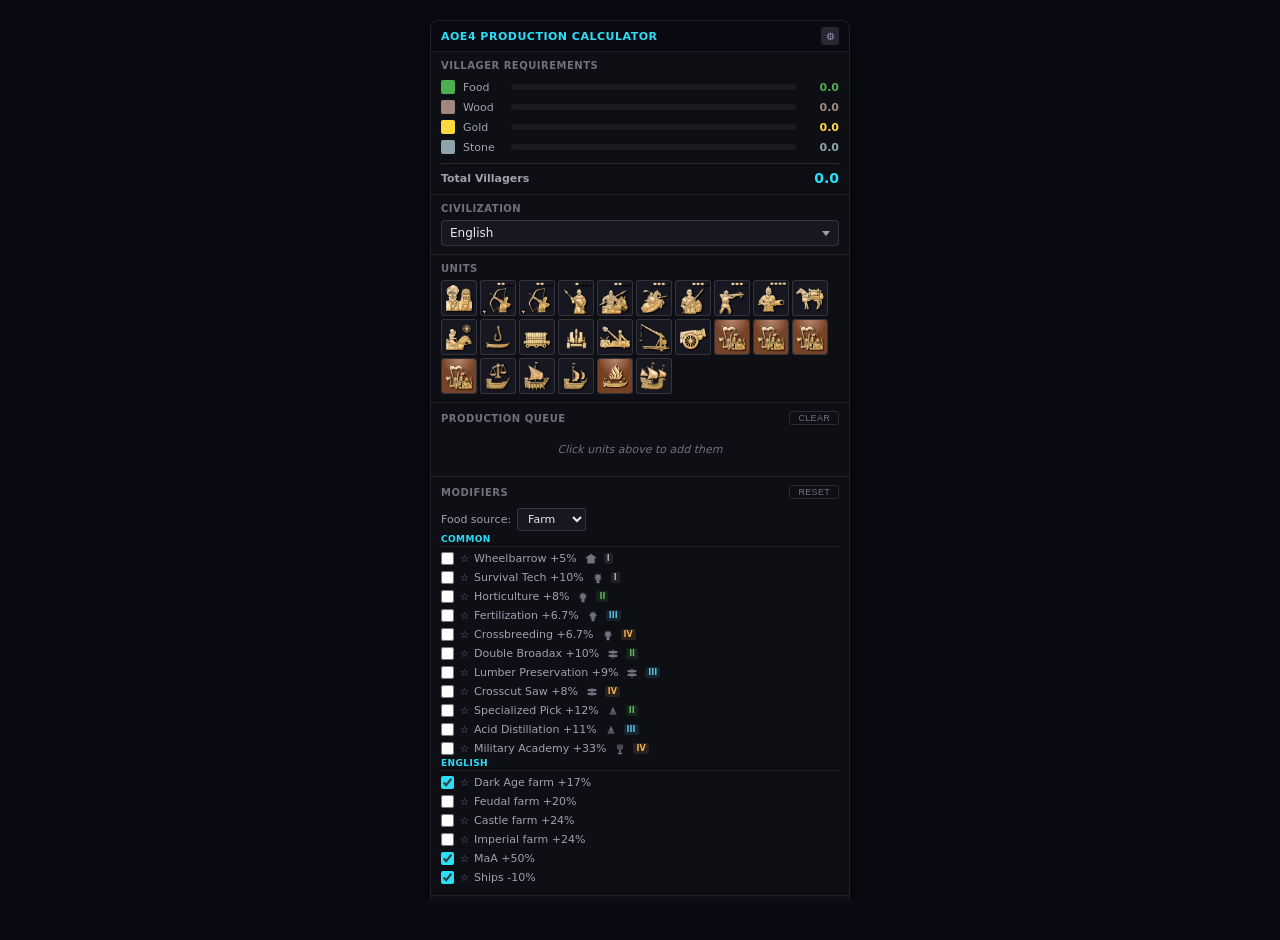
==== docs/index.html @ 6cc6f4b2 "Add web version for GitHub Pages" ====
<!DOCTYPE html>
<html lang="en">
<head>
    <meta charset="UTF-8">
    <meta name="viewport" content="width=device-width, initial-scale=1.0">
    <title>AoE4 Production Calculator</title>
    <link rel="stylesheet" href="style.css">
    <link rel="stylesheet" href="web.css">
</head>
<body class="web-mode">
    <div id="overlay-panel">
        <!-- Title Bar -->
        <div id="title-bar">
            <span class="title">AoE4 Production Calculator</span>
            <div class="controls">
                <button class="settings-btn" onclick="toggleSettingsDropdown()" title="Settings">&#9881;</button>
            </div>
        </div>

        <!-- Settings Dropdown -->
        <div id="settings-dropdown">
            <div class="settings-dropdown-content">
                <div class="subsection-label">Layout</div>
                <div class="setting-row">
                    <label>
                        <input type="checkbox" id="toggle-opponent-panel" onchange="toggleOpponentPanel()">
                        Show player lookup panel
                    </label>
                </div>

                <div class="subsection-label">Data</div>
                <div class="setting-row">
                    <button class="reset-btn" onclick="resetAllSettings()">Reset All Settings</button>
                </div>
            </div>
        </div>

        <!-- Content -->
        <div id="content">
            <!-- Villager Requirements -->
            <div class="section">
                <div class="section-label">Villager Requirements</div>
                <div id="villager-output">
                    <div class="resource-row">
                        <div class="resource-icon food"></div>
                        <span class="resource-label">Food</span>
                        <div class="resource-bar-track"><div class="resource-bar food" id="bar-food" style="width:0%"></div></div>
                        <span class="resource-value food" id="val-food">0.0</span>
                    </div>
                    <div class="resource-row">
                        <div class="resource-icon wood"></div>
                        <span class="resource-label">Wood</span>
                        <div class="resource-bar-track"><div class="resource-bar wood" id="bar-wood" style="width:0%"></div></div>
                        <span class="resource-value wood" id="val-wood">0.0</span>
                    </div>
                    <div class="resource-row">
                        <div class="resource-icon gold"></div>
                        <span class="resource-label">Gold</span>
                        <div class="resource-bar-track"><div class="resource-bar gold" id="bar-gold" style="width:0%"></div></div>
                        <span class="resource-value gold" id="val-gold">0.0</span>
                    </div>
                    <div class="resource-row">
                        <div class="resource-icon stone"></div>
                        <span class="resource-label">Stone</span>
                        <div class="resource-bar-track"><div class="resource-bar stone" id="bar-stone" style="width:0%"></div></div>
                        <span class="resource-value stone" id="val-stone">0.0</span>
                    </div>
                    <div class="total-row">
                        <span class="total-label">Total Villagers</span>
                        <span class="total-value" id="val-total">0.0</span>
                    </div>
                </div>
            </div>

            <!-- Civilization Selector -->
            <div class="section" id="section-civ">
                <div class="section-label">Civilization</div>
                <select id="civ-selector" onchange="onCivChange(this.value)"></select>
            </div>

            <!-- Unit Grid -->
            <div class="section" id="section-units">
                <div class="section-label">Units</div>
                <div id="unit-grid"></div>
            </div>

            <!-- Selected Units -->
            <div class="section" id="section-queue">
                <div class="section-label" style="display:flex;justify-content:space-between;align-items:center">
                    Production Queue
                    <button class="clear-btn" onclick="clearQueue()" title="Clear all">Clear</button>
                </div>
                <div id="selected-units">
                    <div class="empty-state">Click units above to add them</div>
                </div>
            </div>

            <!-- Modifiers -->
            <div class="section" id="section-modifiers">
                <div class="section-label" style="display:flex;justify-content:space-between;align-items:center">
                    Modifiers
                    <button class="clear-btn" onclick="resetModifiers()">Reset</button>
                </div>
                <div class="setting-row">
                    <label>Food source:</label>
                    <select id="food-source" onchange="onFoodSourceChange(this.value)">
                        <option value="FARM">Farm</option>
                        <option value="SHEEP">Sheep</option>
                        <option value="BERRY">Berry</option>
                        <option value="DEER">Deer</option>
                        <option value="CATTLE">Cattle</option>
                    </select>
                </div>
                <div id="common-modifiers-group"></div>
                <div id="civ-modifiers-group"></div>
            </div>

            <!-- Passive Income Sources (civ-specific) -->
            <div class="section" id="passive-income-section" style="display:none">
                <div class="section-label">Passive Income Sources</div>
                <div id="passive-income-sources"></div>
            </div>

            <!-- Player Lookup (aoe4world.com API) -->
            <div class="section" id="opponent-section" style="display:none">
                <div class="section-label" style="display:flex;justify-content:space-between;align-items:center">
                    Player Lookup
                    <button class="clear-btn" onclick="clearOpponentData()">Clear</button>
                </div>
                <div class="player-search-row">
                    <input type="text" id="player-name-input" placeholder="Enter player name..."
                           onkeydown="if(event.key==='Enter')onPlayerNameSubmit()">
                    <button class="search-btn" onclick="onPlayerNameSubmit()">&#8594;</button>
                </div>
                <div id="opponent-players"></div>
            </div>

            <!-- Footer -->
            <div class="section" style="text-align:center;padding:12px 10px">
                <span style="font-size:10px;color:var(--text-muted)">
                    Data from <a href="https://aoe4world.com" target="_blank" style="color:var(--accent);text-decoration:none">aoe4world.com</a>
                    &middot; <a href="https://github.com/BDeMo/aoe4-prod-overlay" target="_blank" style="color:var(--accent);text-decoration:none">GitHub</a>
                </span>
            </div>
        </div>
    </div>

    <script src="data.js"></script>
    <script src="calculator.js"></script>
    <script src="app.js"></script>
</body>
</html>
---- docs/style.css ----
/* AoE4 Production Overlay - Dark Semi-Transparent Theme */

:root {
    --bg-primary: rgba(15, 15, 22, 0.88);
    --bg-secondary: rgba(25, 25, 35, 0.9);
    --bg-hover: rgba(45, 45, 60, 0.8);
    --bg-active: rgba(60, 60, 80, 0.8);
    --border-color: rgba(255, 255, 255, 0.08);
    --border-light: rgba(255, 255, 255, 0.12);
    --text-primary: #e8e8ec;
    --text-secondary: #a0a0b0;
    --text-muted: #707080;

    --food-color: #4caf50;
    --wood-color: #a1887f;
    --gold-color: #ffd740;
    --stone-color: #90a4ae;

    --accent: #29e0f8;
    --accent-dim: rgba(41, 224, 248, 0.15);
    --danger: #ef5350;
    --radius: 6px;
    --font: "Segoe UI", system-ui, -apple-system, sans-serif;
}

* {
    margin: 0;
    padding: 0;
    box-sizing: border-box;
}

html, body {
    background: transparent;
    font-family: var(--font);
    font-size: 12px;
    color: var(--text-primary);
    overflow: hidden;
    user-select: none;
    width: 100%;
    height: 100%;
}

/* ---- Title Bar ---- */
#title-bar {
    display: flex;
    align-items: center;
    justify-content: space-between;
    padding: 6px 10px;
    background: rgba(10, 10, 18, 0.95);
    border-bottom: 1px solid var(--border-color);
    border-radius: var(--radius) var(--radius) 0 0;
    cursor: grab;
}

#title-bar:active { cursor: grabbing; }

#title-bar .title {
    font-size: 11px;
    font-weight: 600;
    letter-spacing: 0.5px;
    color: var(--accent);
    text-transform: uppercase;
}

#title-bar .controls {
    display: flex;
    gap: 6px;
}

#title-bar .controls button {
    width: 18px;
    height: 18px;
    border: none;
    border-radius: 3px;
    background: var(--bg-hover);
    color: var(--text-secondary);
    font-size: 10px;
    cursor: pointer;
    display: flex;
    align-items: center;
    justify-content: center;
    transition: background 0.15s;
}

#title-bar .controls button:hover {
    background: var(--bg-active);
    color: var(--text-primary);
}

#title-bar .controls .settings-btn:hover {
    background: var(--accent-dim);
    color: var(--accent);
}

#title-bar .controls .compact-btn:hover {
    background: var(--accent-dim);
    color: var(--accent);
}

#title-bar .controls .close-btn:hover {
    background: var(--danger);
    color: #fff;
}

/* ---- Main Panel ---- */
#overlay-panel {
    display: flex;
    flex-direction: column;
    height: 100vh;
    background: var(--bg-primary);
    border-radius: var(--radius);
    border: 1px solid var(--border-color);
    overflow: hidden;
}

#content {
    flex: 1;
    overflow-y: auto;
    overflow-x: hidden;
    padding: 0;
}

/* Scrollbar */
#content::-webkit-scrollbar { width: 4px; }
#content::-webkit-scrollbar-track { background: transparent; }
#content::-webkit-scrollbar-thumb {
    background: rgba(255, 255, 255, 0.15);
    border-radius: 2px;
}

/* ---- Sections ---- */
.section {
    padding: 8px 10px;
    border-bottom: 1px solid var(--border-color);
}

.section-label {
    font-size: 10px;
    font-weight: 600;
    color: var(--text-muted);
    text-transform: uppercase;
    letter-spacing: 0.5px;
    margin-bottom: 6px;
}

/* ---- Civ Selector ---- */
#civ-selector {
    width: 100%;
    padding: 5px 8px;
    background: var(--bg-secondary);
    border: 1px solid var(--border-light);
    border-radius: 4px;
    color: var(--text-primary);
    font-size: 12px;
    font-family: var(--font);
    cursor: pointer;
    outline: none;
    appearance: none;
    -webkit-appearance: none;
    background-image: url("data:image/svg+xml,%3Csvg xmlns='http://www.w3.org/2000/svg' width='8' height='5'%3E%3Cpath d='M0 0l4 5 4-5z' fill='%23a0a0b0'/%3E%3C/svg%3E");
    background-repeat: no-repeat;
    background-position: right 8px center;
}

#civ-selector option {
    background: #1a1a2a;
    color: var(--text-primary);
}

/* ---- Unit Grid ---- */
#unit-grid {
    display: flex;
    flex-wrap: wrap;
    gap: 3px;
}

.unit-icon {
    width: 32px;
    height: 32px;
    border-radius: 3px;
    border: 1px solid var(--border-light);
    background: var(--bg-secondary);
    cursor: pointer;
    display: flex;
    align-items: center;
    justify-content: center;
    font-size: 10px;
    font-weight: 700;
    color: var(--text-secondary);
    transition: all 0.12s;
    position: relative;
    overflow: hidden;
}

.unit-icon:hover {
    border-color: var(--accent);
    background: var(--accent-dim);
}

.unit-icon.selected {
    border-color: var(--accent);
    box-shadow: 0 0 4px rgba(41, 224, 248, 0.3);
}

.unit-icon .abbrev {
    font-size: 9px;
    line-height: 1;
    text-align: center;
}

.unit-icon .unit-img {
    width: 100%;
    height: 100%;
    object-fit: cover;
    border-radius: 2px;
}

.selected-unit .unit-list-img {
    width: 24px;
    height: 24px;
    border-radius: 3px;
    object-fit: cover;
    flex-shrink: 0;
    border: 1px solid var(--border-light);
}

/* ---- Selected Units ---- */
.selected-unit {
    display: flex;
    align-items: center;
    gap: 6px;
    padding: 4px 0;
    border-bottom: 1px solid var(--border-color);
}

.selected-unit:last-child { border-bottom: none; }

.selected-unit .unit-name {
    flex: 1;
    font-size: 11px;
    color: var(--text-primary);
    white-space: nowrap;
    overflow: hidden;
    text-overflow: ellipsis;
}

.selected-unit .unit-abbrev {
    width: 24px;
    height: 24px;
    border-radius: 3px;
    background: var(--bg-secondary);
    border: 1px solid var(--border-light);
    display: flex;
    align-items: center;
    justify-content: center;
    font-size: 9px;
    font-weight: 700;
    color: var(--accent);
    flex-shrink: 0;
}

.counter-controls {
    display: flex;
    align-items: center;
    gap: 4px;
    flex-shrink: 0;
}

.counter-controls button {
    width: 20px;
    height: 20px;
    border: 1px solid var(--border-light);
    border-radius: 3px;
    background: var(--bg-secondary);
    color: var(--text-primary);
    font-size: 12px;
    font-weight: 700;
    cursor: pointer;
    display: flex;
    align-items: center;
    justify-content: center;
    transition: background 0.12s;
}

.counter-controls button:hover {
    background: var(--bg-hover);
    border-color: var(--accent);
}

.counter-controls .count {
    width: 22px;
    text-align: center;
    font-size: 12px;
    font-weight: 600;
    color: var(--text-primary);
}

.remove-btn {
    width: 16px;
    height: 16px;
    border: none;
    border-radius: 2px;
    background: transparent;
    color: var(--text-muted);
    font-size: 10px;
    cursor: pointer;
    display: flex;
    align-items: center;
    justify-content: center;
    flex-shrink: 0;
}

.remove-btn:hover {
    background: rgba(239, 83, 80, 0.2);
    color: var(--danger);
}

.clear-btn {
    padding: 1px 8px;
    background: transparent;
    border: 1px solid var(--border-light);
    border-radius: 3px;
    color: var(--text-muted);
    font-size: 9px;
    cursor: pointer;
    text-transform: uppercase;
    letter-spacing: 0.3px;
}

.clear-btn:hover {
    border-color: var(--danger);
    color: var(--danger);
    background: rgba(239, 83, 80, 0.1);
}

.reset-btn {
    padding: 4px 12px;
    background: transparent;
    border: 1px solid var(--danger);
    border-radius: 3px;
    color: var(--danger);
    font-size: 10px;
    cursor: pointer;
    text-transform: uppercase;
    letter-spacing: 0.3px;
    font-family: var(--font);
    transition: all 0.15s;
}

.reset-btn:hover {
    background: rgba(239, 83, 80, 0.15);
}

/* ---- Villager Output ---- */
.resource-row {
    display: flex;
    align-items: center;
    padding: 3px 0;
    gap: 8px;
}

.resource-icon {
    width: 14px;
    height: 14px;
    border-radius: 2px;
    flex-shrink: 0;
}

.resource-icon.food { background: var(--food-color); }
.resource-icon.wood { background: var(--wood-color); }
.resource-icon.gold { background: var(--gold-color); }
.resource-icon.stone { background: var(--stone-color); }

.resource-label {
    font-size: 11px;
    color: var(--text-secondary);
    width: 40px;
}

.resource-bar-track {
    flex: 1;
    height: 6px;
    background: rgba(255, 255, 255, 0.05);
    border-radius: 3px;
    overflow: hidden;
}

.resource-bar {
    height: 100%;
    border-radius: 3px;
    transition: width 0.3s ease;
}

.resource-bar.food { background: var(--food-color); }
.resource-bar.wood { background: var(--wood-color); }
.resource-bar.gold { background: var(--gold-color); }
.resource-bar.stone { background: var(--stone-color); }

.resource-value {
    font-size: 11px;
    font-weight: 600;
    width: 35px;
    text-align: right;
}

.resource-value.food { color: var(--food-color); }
.resource-value.wood { color: var(--wood-color); }
.resource-value.gold { color: var(--gold-color); }
.resource-value.stone { color: var(--stone-color); }

.total-row {
    display: flex;
    align-items: center;
    justify-content: space-between;
    margin-top: 6px;
    padding-top: 6px;
    border-top: 1px solid var(--border-light);
}

.total-label {
    font-size: 11px;
    font-weight: 600;
    color: var(--text-secondary);
}

.total-value {
    font-size: 14px;
    font-weight: 700;
    color: var(--accent);
}

/* ---- Settings Dropdown ---- */
#settings-dropdown {
    display: none;
    max-height: 60vh;
    overflow-y: auto;
    background: rgba(10, 10, 18, 0.98);
    border-bottom: 1px solid var(--accent);
    padding: 0;
}

#settings-dropdown.open {
    display: block;
}

#settings-dropdown::-webkit-scrollbar { width: 4px; }
#settings-dropdown::-webkit-scrollbar-track { background: transparent; }
#settings-dropdown::-webkit-scrollbar-thumb {
    background: rgba(255, 255, 255, 0.15);
    border-radius: 2px;
}

.settings-dropdown-content {
    padding: 8px 10px;
}

.setting-row {
    display: flex;
    align-items: center;
    gap: 6px;
    padding: 3px 0;
}

.setting-row label {
    font-size: 11px;
    color: var(--text-secondary);
    cursor: pointer;
    display: flex;
    align-items: center;
    gap: 4px;
}

.setting-row input[type="checkbox"] {
    accent-color: var(--accent);
    cursor: pointer;
}

.setting-row select {
    padding: 3px 6px;
    background: var(--bg-secondary);
    border: 1px solid var(--border-light);
    border-radius: 3px;
    color: var(--text-primary);
    font-size: 11px;
    font-family: var(--font);
    outline: none;
    cursor: pointer;
}

.setting-row select option {
    background: #1a1a2a;
}

.modifier-group-label {
    font-size: 9px;
    font-weight: 600;
    color: var(--accent);
    text-transform: uppercase;
    letter-spacing: 0.4px;
    margin-top: 6px;
    margin-bottom: 2px;
    padding-bottom: 2px;
    border-bottom: 1px solid var(--border-color);
}

.modifier-group-label:first-child {
    margin-top: 0;
}

.modifier-source-tag {
    color: var(--text-muted);
    margin-left: 4px;
    vertical-align: middle;
    display: inline-flex;
    align-items: center;
}

.modifier-source-tag svg {
    vertical-align: middle;
}

.modifier-age-tag {
    font-size: 8px;
    font-weight: 700;
    padding: 1px 3px;
    border-radius: 2px;
    margin-left: 3px;
    vertical-align: middle;
}

.modifier-age-tag.age-I { color: #aaa; background: rgba(170,170,170,0.12); }
.modifier-age-tag.age-II { color: #5cb85c; background: rgba(92,184,92,0.12); }
.modifier-age-tag.age-III { color: #5bc0de; background: rgba(91,192,222,0.12); }
.modifier-age-tag.age-IV { color: #f0ad4e; background: rgba(240,173,78,0.12); }

.popular-star {
    color: var(--text-muted);
    font-size: 10px;
    margin-left: 2px;
    margin-right: 1px;
    cursor: pointer;
    transition: color 0.15s;
}

.popular-star:hover {
    color: var(--gold-color);
}

.popular-star.active {
    color: var(--gold-color);
}

/* ---- Subsection Labels ---- */
.subsection-label {
    font-size: 10px;
    font-weight: 600;
    color: var(--text-muted);
    text-transform: uppercase;
    letter-spacing: 0.4px;
    margin-top: 8px;
    margin-bottom: 4px;
    padding-top: 6px;
    border-top: 1px solid var(--border-color);
}

/* ---- Hotkey Settings ---- */
.hotkey-row {
    justify-content: space-between;
}

.hotkey-label {
    font-size: 11px;
    color: var(--text-secondary);
    flex: 1;
}

.hotkey-btn {
    padding: 2px 8px;
    background: var(--bg-secondary);
    border: 1px solid var(--border-light);
    border-radius: 3px;
    color: var(--accent);
    font-size: 11px;
    font-family: var(--font);
    cursor: pointer;
    min-width: 70px;
    text-align: center;
    transition: all 0.15s;
}

.hotkey-btn:hover {
    border-color: var(--accent);
    background: var(--accent-dim);
}

.hotkey-btn.capturing {
    border-color: var(--accent);
    background: var(--accent-dim);
    color: var(--text-primary);
    animation: pulse 0.8s infinite alternate;
}

@keyframes pulse {
    from { opacity: 0.6; }
    to { opacity: 1; }
}

/* ---- Opponent Info Panel ---- */
.opponent-team {
    margin-bottom: 4px;
    padding-bottom: 4px;
    border-bottom: 1px solid var(--border-color);
}

.opponent-team:last-child {
    border-bottom: none;
    margin-bottom: 0;
}

.opponent-player {
    display: flex;
    align-items: center;
    gap: 6px;
    padding: 3px 0;
}

.opponent-flag {
    width: 20px;
    height: 14px;
    object-fit: cover;
    border-radius: 2px;
    flex-shrink: 0;
}

.opponent-name {
    flex: 1;
    font-size: 11px;
    color: var(--text-primary);
    white-space: nowrap;
    overflow: hidden;
    text-overflow: ellipsis;
}

.opponent-rating {
    font-size: 10px;
    color: #7ab6ff;
    font-weight: 600;
}

.opponent-winrate {
    font-size: 10px;
    color: #fffb78;
}

.opponent-record {
    font-size: 10px;
}

.opponent-record .wins { color: #48bd21; }
.opponent-record .losses { color: var(--danger); }

.opponent-rank {
    font-size: 10px;
    color: var(--text-muted);
}

.opponent-score {
    font-size: 10px;
    color: var(--text-muted);
}

.opponent-result {
    font-size: 10px;
    font-weight: 700;
}

.opponent-result.win { color: #48bd21; }
.opponent-result.loss { color: var(--danger); }

.opponent-map {
    font-size: 10px;
    color: var(--text-muted);
    padding: 4px 0 2px;
    border-top: 1px solid var(--border-color);
    margin-top: 4px;
}

.opponent-player.is-me .opponent-name {
    color: var(--accent);
}

/* ---- Player Search ---- */
.player-search-row {
    display: flex;
    gap: 4px;
    margin-bottom: 6px;
}

.player-search-row input {
    flex: 1;
    padding: 4px 8px;
    background: var(--bg-secondary);
    border: 1px solid var(--border-light);
    border-radius: 4px;
    color: var(--text-primary);
    font-size: 11px;
    font-family: var(--font);
    outline: none;
}

.player-search-row input:focus {
    border-color: var(--accent);
}

.search-btn {
    padding: 4px 10px;
    background: var(--accent-dim);
    border: 1px solid var(--accent);
    border-radius: 4px;
    color: var(--accent);
    font-size: 12px;
    cursor: pointer;
    font-weight: 700;
}

.search-btn:hover {
    background: var(--accent);
    color: #000;
}

/* ---- Empty State ---- */
.empty-state {
    text-align: center;
    padding: 12px;
    color: var(--text-muted);
    font-size: 11px;
    font-style: italic;
}

/* ---- Resize Handle ---- */
#resize-handle {
    position: absolute;
    bottom: 0;
    right: 0;
    width: 12px;
    height: 12px;
    cursor: nwse-resize;
    opacity: 0.3;
}

#resize-handle:hover { opacity: 0.6; }
---- docs/web.css ----
/* Web mode overrides — full page layout instead of overlay */

body.web-mode {
    background: #0a0a12;
    overflow: auto;
    display: flex;
    justify-content: center;
    padding: 20px;
    min-height: 100vh;
}

body.web-mode #overlay-panel {
    width: 100%;
    max-width: 420px;
    height: auto;
    min-height: 100vh;
    border-radius: 8px;
    box-shadow: 0 4px 24px rgba(0,0,0,0.5);
}

body.web-mode #content {
    overflow-y: visible;
}

body.web-mode #title-bar {
    cursor: default;
    position: sticky;
    top: 0;
    z-index: 10;
}

body.web-mode #title-bar:active {
    cursor: default;
}

/* Wider unit grid for web */
body.web-mode .unit-icon {
    width: 36px;
    height: 36px;
}

/* Better select styling for web */
body.web-mode select {
    cursor: pointer;
}

/* Link styling */
body.web-mode a:hover {
    text-decoration: underline !important;
}

/* Responsive */
@media (max-width: 480px) {
    body.web-mode {
        padding: 0;
    }
    body.web-mode #overlay-panel {
        border-radius: 0;
        max-width: 100%;
    }
}
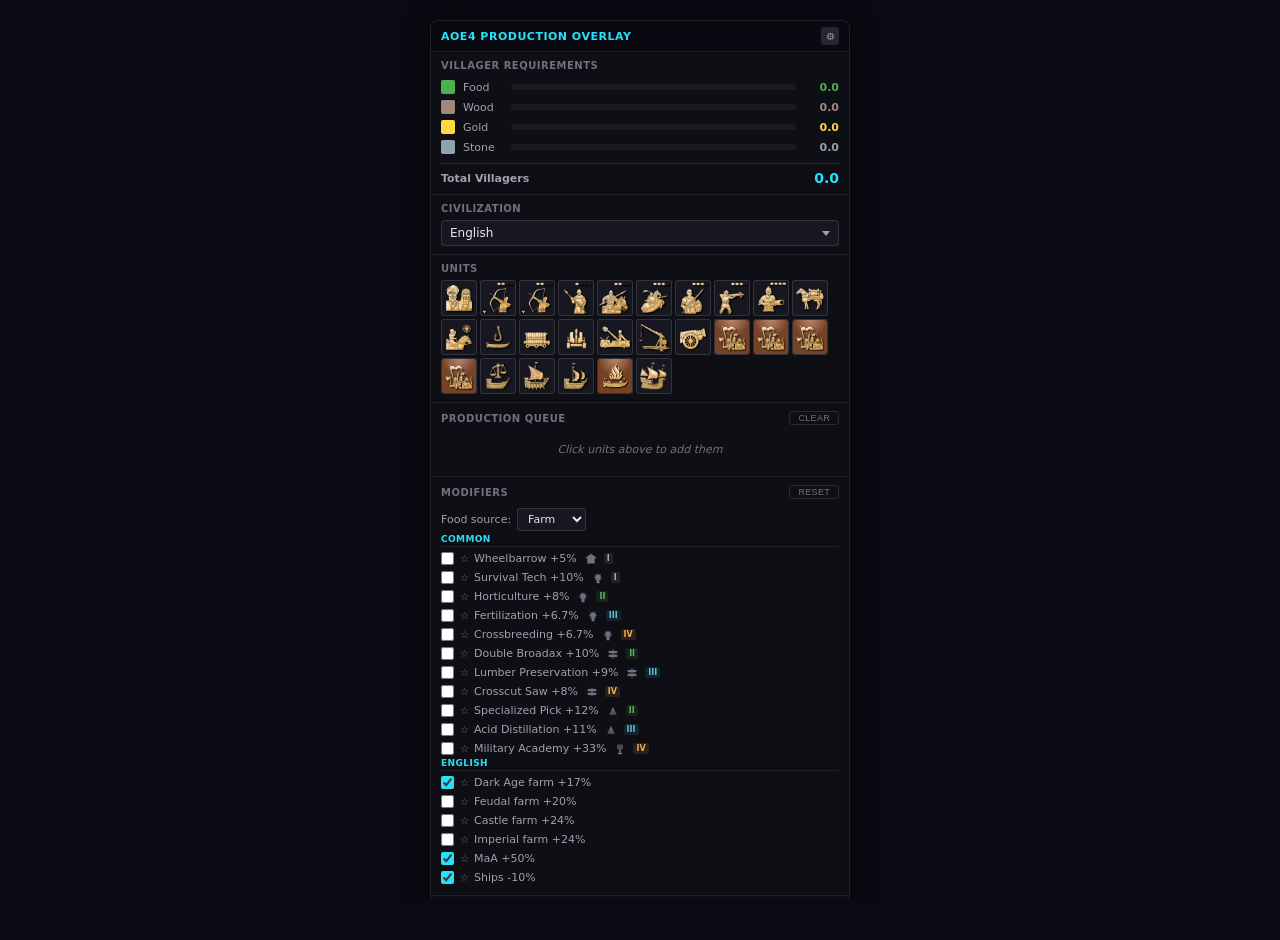
==== commit 4c51ee31: "Update branding: author attribution, exe download link, overlay naming - Add "by SamJ" to desktop ti" ====
--- a/docs/index.html
+++ b/docs/index.html
@@ -3,7 +3,7 @@
 <head>
     <meta charset="UTF-8">
     <meta name="viewport" content="width=device-width, initial-scale=1.0">
-    <title>AoE4 Production Calculator</title>
+    <title>AoE4 Production Overlay</title>
     <link rel="stylesheet" href="style.css">
     <link rel="stylesheet" href="web.css">
 </head>
@@ -11,7 +11,7 @@
     <div id="overlay-panel">
         <!-- Title Bar -->
         <div id="title-bar">
-            <span class="title">AoE4 Production Calculator</span>
+            <span class="title">AoE4 Production Overlay</span>
             <div class="controls">
                 <button class="settings-btn" onclick="toggleSettingsDropdown()" title="Settings">&#9881;</button>
             </div>
@@ -138,8 +138,10 @@
             <!-- Footer -->
             <div class="section" style="text-align:center;padding:12px 10px">
                 <span style="font-size:10px;color:var(--text-muted)">
+                    Made by SamJ &middot;
                     Data from <a href="https://aoe4world.com" target="_blank" style="color:var(--accent);text-decoration:none">aoe4world.com</a>
                     &middot; <a href="https://github.com/BDeMo/aoe4-prod-overlay" target="_blank" style="color:var(--accent);text-decoration:none">GitHub</a>
+                    &middot; <a href="https://github.com/BDeMo/aoe4-prod-overlay/releases" target="_blank" style="color:var(--accent);text-decoration:none">Download .exe</a>
                 </span>
             </div>
         </div>
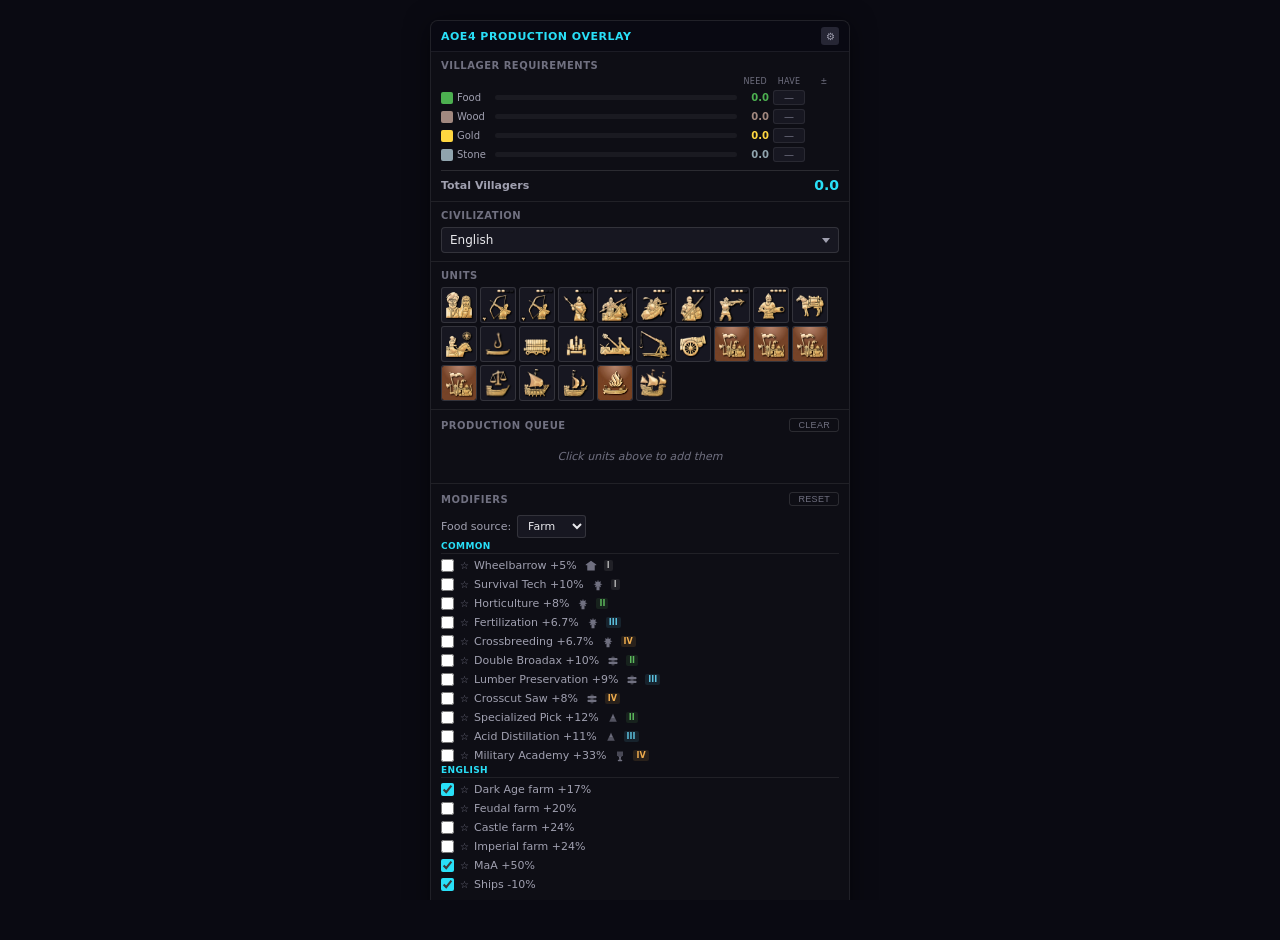
==== commit 4ae5e822: "Add auto-detect, passive income tracking, per-resource villager diff - Auto-detect game matches via " ====
--- a/docs/index.html
+++ b/docs/index.html
@@ -41,29 +41,48 @@
             <div class="section">
                 <div class="section-label">Villager Requirements</div>
                 <div id="villager-output">
+                    <div class="res-header-row">
+                        <span class="res-h-label"></span>
+                        <span class="res-h-need">Need</span>
+                        <span class="res-h-passive" id="res-h-passive" style="display:none">Pas</span>
+                        <span class="res-h-have">Have</span>
+                        <span class="res-h-diff">±</span>
+                    </div>
                     <div class="resource-row">
                         <div class="resource-icon food"></div>
                         <span class="resource-label">Food</span>
                         <div class="resource-bar-track"><div class="resource-bar food" id="bar-food" style="width:0%"></div></div>
                         <span class="resource-value food" id="val-food">0.0</span>
+                        <span class="res-passive" id="passive-food" style="display:none"></span>
+                        <input type="number" class="res-actual" id="actual-food" min="0" max="99" placeholder="—" oninput="onActualVillChange()">
+                        <span class="res-diff" id="diff-food"></span>
                     </div>
                     <div class="resource-row">
                         <div class="resource-icon wood"></div>
                         <span class="resource-label">Wood</span>
                         <div class="resource-bar-track"><div class="resource-bar wood" id="bar-wood" style="width:0%"></div></div>
                         <span class="resource-value wood" id="val-wood">0.0</span>
+                        <span class="res-passive" id="passive-wood" style="display:none"></span>
+                        <input type="number" class="res-actual" id="actual-wood" min="0" max="99" placeholder="—" oninput="onActualVillChange()">
+                        <span class="res-diff" id="diff-wood"></span>
                     </div>
                     <div class="resource-row">
                         <div class="resource-icon gold"></div>
                         <span class="resource-label">Gold</span>
                         <div class="resource-bar-track"><div class="resource-bar gold" id="bar-gold" style="width:0%"></div></div>
                         <span class="resource-value gold" id="val-gold">0.0</span>
+                        <span class="res-passive" id="passive-gold" style="display:none"></span>
+                        <input type="number" class="res-actual" id="actual-gold" min="0" max="99" placeholder="—" oninput="onActualVillChange()">
+                        <span class="res-diff" id="diff-gold"></span>
                     </div>
                     <div class="resource-row">
                         <div class="resource-icon stone"></div>
                         <span class="resource-label">Stone</span>
                         <div class="resource-bar-track"><div class="resource-bar stone" id="bar-stone" style="width:0%"></div></div>
                         <span class="resource-value stone" id="val-stone">0.0</span>
+                        <span class="res-passive" id="passive-stone" style="display:none"></span>
+                        <input type="number" class="res-actual" id="actual-stone" min="0" max="99" placeholder="—" oninput="onActualVillChange()">
+                        <span class="res-diff" id="diff-stone"></span>
                     </div>
                     <div class="total-row">
                         <span class="total-label">Total Villagers</span>
--- a/docs/style.css
+++ b/docs/style.css
@@ -295,6 +295,62 @@
     color: var(--text-primary);
 }
 
+.passive-src-equiv {
+    font-size: 9px;
+    font-weight: 600;
+    color: var(--accent);
+    opacity: 0.85;
+    margin-left: auto;
+    padding: 0 4px;
+    flex-shrink: 0;
+}
+
+.passive-src-detail {
+    font-weight: 400;
+    color: var(--text-muted);
+    font-size: 8px;
+}
+
+.passive-total-row {
+    margin-top: 4px;
+    padding: 3px 6px;
+    background: rgba(41, 224, 248, 0.06);
+    border: 1px solid rgba(41, 224, 248, 0.1);
+    border-radius: 3px;
+    font-size: 9px;
+    color: var(--text-secondary);
+    text-align: center;
+}
+
+.passive-total-row strong {
+    color: var(--accent);
+    font-size: 11px;
+}
+
+.passive-count-input {
+    width: 30px;
+    padding: 1px 2px;
+    background: var(--bg-secondary);
+    border: 1px solid var(--border-color);
+    border-radius: 3px;
+    color: var(--text-primary);
+    font-size: 11px;
+    font-weight: 600;
+    font-family: var(--font);
+    text-align: center;
+    outline: none;
+}
+
+.passive-count-input:focus {
+    border-color: var(--accent);
+}
+
+.passive-count-input::-webkit-inner-spin-button,
+.passive-count-input::-webkit-outer-spin-button {
+    -webkit-appearance: none;
+    margin: 0;
+}
+
 .remove-btn {
     width: 16px;
     height: 16px;
@@ -352,16 +408,32 @@
 }
 
 /* ---- Villager Output ---- */
+.res-header-row {
+    display: flex;
+    align-items: center;
+    padding: 0 0 2px 0;
+    gap: 4px;
+    font-size: 8px;
+    color: var(--text-muted);
+    text-transform: uppercase;
+    letter-spacing: 0.3px;
+}
+.res-h-label { width: 56px; }
+.res-h-need { flex: 1; text-align: right; padding-right: 2px; }
+.res-h-passive { width: 28px; text-align: center; color: var(--accent); }
+.res-h-have { width: 32px; text-align: center; }
+.res-h-diff { width: 30px; text-align: center; }
+
 .resource-row {
     display: flex;
     align-items: center;
-    padding: 3px 0;
-    gap: 8px;
+    padding: 2px 0;
+    gap: 4px;
 }
 
 .resource-icon {
-    width: 14px;
-    height: 14px;
+    width: 12px;
+    height: 12px;
     border-radius: 2px;
     flex-shrink: 0;
 }
@@ -372,14 +444,14 @@
 .resource-icon.stone { background: var(--stone-color); }
 
 .resource-label {
-    font-size: 11px;
+    font-size: 10px;
     color: var(--text-secondary);
-    width: 40px;
+    width: 34px;
 }
 
 .resource-bar-track {
     flex: 1;
-    height: 6px;
+    height: 5px;
     background: rgba(255, 255, 255, 0.05);
     border-radius: 3px;
     overflow: hidden;
@@ -397,9 +469,9 @@
 .resource-bar.stone { background: var(--stone-color); }
 
 .resource-value {
-    font-size: 11px;
-    font-weight: 600;
-    width: 35px;
+    font-size: 10px;
+    font-weight: 600;
+    width: 28px;
     text-align: right;
 }
 
@@ -408,6 +480,50 @@
 .resource-value.gold { color: var(--gold-color); }
 .resource-value.stone { color: var(--stone-color); }
 
+/* Per-resource actual villager input */
+.res-actual {
+    width: 32px;
+    padding: 1px 2px;
+    background: var(--bg-secondary);
+    border: 1px solid var(--border-color);
+    border-radius: 3px;
+    color: var(--text-primary);
+    font-size: 10px;
+    font-weight: 600;
+    font-family: var(--font);
+    text-align: center;
+    outline: none;
+    flex-shrink: 0;
+}
+
+.res-actual:focus {
+    border-color: var(--accent);
+}
+
+.res-actual::placeholder {
+    color: var(--text-muted);
+    font-weight: 400;
+}
+
+.res-actual::-webkit-inner-spin-button,
+.res-actual::-webkit-outer-spin-button {
+    -webkit-appearance: none;
+    margin: 0;
+}
+
+/* Per-resource diff indicator */
+.res-diff {
+    width: 30px;
+    font-size: 9px;
+    font-weight: 700;
+    text-align: center;
+    flex-shrink: 0;
+}
+
+.res-diff.surplus { color: #4caf50; }
+.res-diff.deficit { color: #ef5350; }
+.res-diff.balanced { color: var(--text-muted); }
+
 .total-row {
     display: flex;
     align-items: center;
@@ -427,6 +543,51 @@
     font-size: 14px;
     font-weight: 700;
     color: var(--accent);
+}
+
+/* ---- Passive Income Villager Equivalent (in requirements) ---- */
+.res-passive {
+    width: 28px;
+    font-size: 9px;
+    font-weight: 600;
+    text-align: center;
+    color: var(--accent);
+    flex-shrink: 0;
+    opacity: 0.8;
+}
+
+/* ---- Passive Income Summary (in passive section) ---- */
+.passive-equiv-row {
+    margin-top: 6px;
+    padding: 4px 8px;
+    background: rgba(41, 224, 248, 0.06);
+    border: 1px solid rgba(41, 224, 248, 0.12);
+    border-radius: 4px;
+    font-size: 10px;
+    color: var(--text-secondary);
+    text-align: center;
+}
+
+.passive-equiv-row strong {
+    color: var(--accent);
+    font-size: 12px;
+}
+
+.pe-food { color: var(--food-color); }
+.pe-wood { color: var(--wood-color); }
+.pe-gold { color: var(--gold-color); }
+.pe-stone { color: var(--stone-color); }
+
+/* ---- Auto-Detect Status Bar ---- */
+#auto-detect-status {
+    display: none;
+    padding: 3px 10px;
+    font-size: 9px;
+    color: var(--accent);
+    background: rgba(41, 224, 248, 0.06);
+    border-bottom: 1px solid rgba(41, 224, 248, 0.15);
+    text-align: center;
+    letter-spacing: 0.3px;
 }
 
 /* ---- Settings Dropdown ---- */
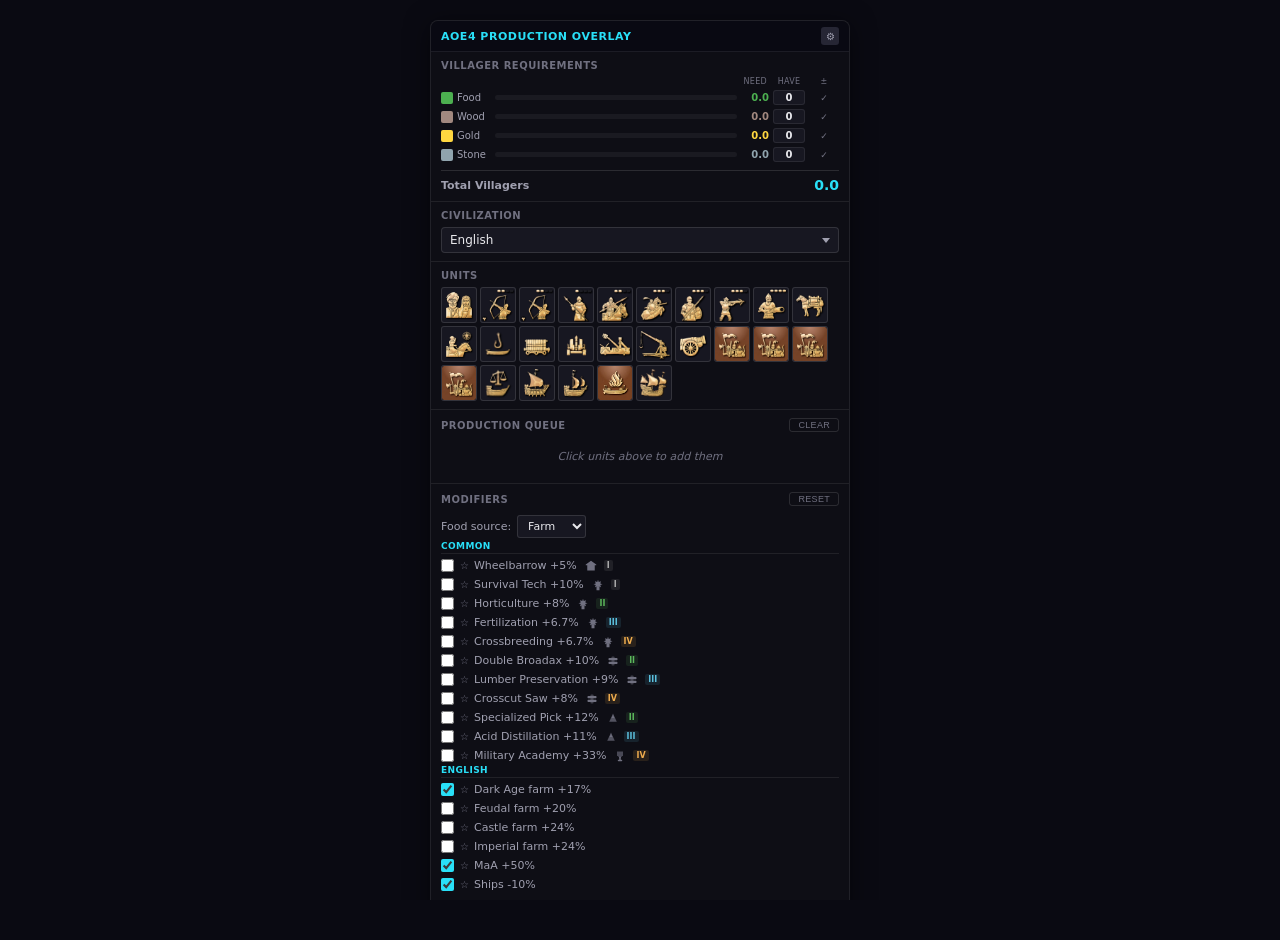
==== commit 039afd5a: "Add OCR pick mode, Have defaults to 0, remove button dependencies - OCR: double-click on screen to r" ====
--- a/docs/index.html
+++ b/docs/index.html
@@ -54,7 +54,7 @@
                         <div class="resource-bar-track"><div class="resource-bar food" id="bar-food" style="width:0%"></div></div>
                         <span class="resource-value food" id="val-food">0.0</span>
                         <span class="res-passive" id="passive-food" style="display:none"></span>
-                        <input type="number" class="res-actual" id="actual-food" min="0" max="99" placeholder="—" oninput="onActualVillChange()">
+                        <input type="number" class="res-actual" id="actual-food" min="0" max="99" value="0" oninput="onActualVillChange()" onblur="onActualVillChange()">
                         <span class="res-diff" id="diff-food"></span>
                     </div>
                     <div class="resource-row">
@@ -63,7 +63,7 @@
                         <div class="resource-bar-track"><div class="resource-bar wood" id="bar-wood" style="width:0%"></div></div>
                         <span class="resource-value wood" id="val-wood">0.0</span>
                         <span class="res-passive" id="passive-wood" style="display:none"></span>
-                        <input type="number" class="res-actual" id="actual-wood" min="0" max="99" placeholder="—" oninput="onActualVillChange()">
+                        <input type="number" class="res-actual" id="actual-wood" min="0" max="99" value="0" oninput="onActualVillChange()" onblur="onActualVillChange()">
                         <span class="res-diff" id="diff-wood"></span>
                     </div>
                     <div class="resource-row">
@@ -72,7 +72,7 @@
                         <div class="resource-bar-track"><div class="resource-bar gold" id="bar-gold" style="width:0%"></div></div>
                         <span class="resource-value gold" id="val-gold">0.0</span>
                         <span class="res-passive" id="passive-gold" style="display:none"></span>
-                        <input type="number" class="res-actual" id="actual-gold" min="0" max="99" placeholder="—" oninput="onActualVillChange()">
+                        <input type="number" class="res-actual" id="actual-gold" min="0" max="99" value="0" oninput="onActualVillChange()" onblur="onActualVillChange()">
                         <span class="res-diff" id="diff-gold"></span>
                     </div>
                     <div class="resource-row">
@@ -81,7 +81,7 @@
                         <div class="resource-bar-track"><div class="resource-bar stone" id="bar-stone" style="width:0%"></div></div>
                         <span class="resource-value stone" id="val-stone">0.0</span>
                         <span class="res-passive" id="passive-stone" style="display:none"></span>
-                        <input type="number" class="res-actual" id="actual-stone" min="0" max="99" placeholder="—" oninput="onActualVillChange()">
+                        <input type="number" class="res-actual" id="actual-stone" min="0" max="99" value="0" oninput="onActualVillChange()" onblur="onActualVillChange()">
                         <span class="res-diff" id="diff-stone"></span>
                     </div>
                     <div class="total-row">
@@ -148,8 +148,7 @@
                 </div>
                 <div class="player-search-row">
                     <input type="text" id="player-name-input" placeholder="Enter player name..."
-                           onkeydown="if(event.key==='Enter')onPlayerNameSubmit()">
-                    <button class="search-btn" onclick="onPlayerNameSubmit()">&#8594;</button>
+                           oninput="debouncedPlayerSearch()" onkeydown="if(event.key==='Enter')onPlayerNameSubmit()">
                 </div>
                 <div id="opponent-players"></div>
             </div>
--- a/docs/style.css
+++ b/docs/style.css
@@ -104,6 +104,7 @@
 
 /* ---- Main Panel ---- */
 #overlay-panel {
+    position: relative;
     display: flex;
     flex-direction: column;
     height: 100vh;
@@ -112,6 +113,24 @@
     border: 1px solid var(--border-color);
     overflow: hidden;
 }
+
+/* Resize grip */
+#resize-grip {
+    position: absolute;
+    bottom: 0;
+    right: 0;
+    width: 16px;
+    height: 16px;
+    cursor: nwse-resize;
+    color: var(--text-muted);
+    font-size: 8px;
+    line-height: 16px;
+    text-align: center;
+    opacity: 0.5;
+    z-index: 100;
+    user-select: none;
+}
+#resize-grip:hover { opacity: 1; color: var(--accent); }
 
 #content {
     flex: 1;
@@ -295,6 +314,28 @@
     color: var(--text-primary);
 }
 
+.queue-count-input {
+    width: 32px;
+    text-align: center;
+    font-size: 11px;
+    font-weight: 600;
+    color: var(--text-primary);
+    background: var(--bg-secondary);
+    border: 1px solid var(--border-light);
+    border-radius: 3px;
+    padding: 1px 2px;
+    -moz-appearance: textfield;
+}
+.queue-count-input::-webkit-outer-spin-button,
+.queue-count-input::-webkit-inner-spin-button {
+    -webkit-appearance: none;
+    margin: 0;
+}
+.queue-count-input:focus {
+    outline: none;
+    border-color: var(--accent);
+}
+
 .passive-src-equiv {
     font-size: 9px;
     font-weight: 600;
@@ -523,6 +564,37 @@
 .res-diff.surplus { color: #4caf50; }
 .res-diff.deficit { color: #ef5350; }
 .res-diff.balanced { color: var(--text-muted); }
+
+.ocr-pick-btn {
+    width: 18px;
+    height: 18px;
+    border: none;
+    border-radius: 3px;
+    background: transparent;
+    color: var(--text-muted);
+    font-size: 10px;
+    cursor: pointer;
+    padding: 0;
+    flex-shrink: 0;
+    opacity: 0.5;
+    transition: opacity 0.15s;
+}
+.ocr-pick-btn:hover { opacity: 1; color: var(--accent); }
+
+.ocr-scan-all-btn {
+    width: 20px;
+    height: 20px;
+    border: none;
+    border-radius: 3px;
+    background: transparent;
+    color: var(--text-muted);
+    font-size: 11px;
+    cursor: pointer;
+    padding: 0;
+    opacity: 0.5;
+    transition: opacity 0.15s;
+}
+.ocr-scan-all-btn:hover { opacity: 1; color: var(--accent); }
 
 .total-row {
     display: flex;
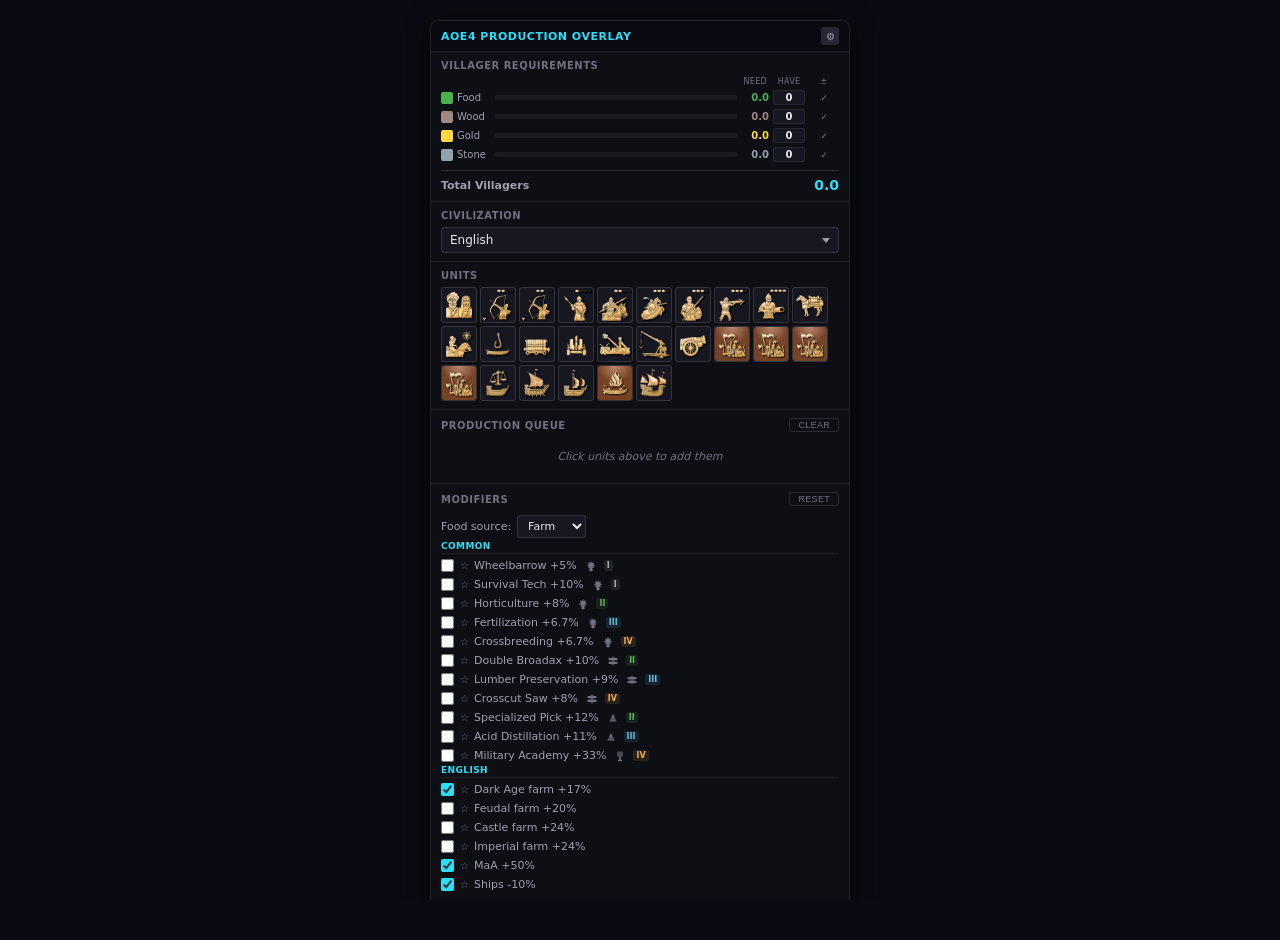
==== commit 29700081: "Sync website with latest app logic and collapsible sections" ====
--- a/docs/index.html
+++ b/docs/index.html
@@ -92,13 +92,13 @@
             </div>
 
             <!-- Civilization Selector -->
-            <div class="section" id="section-civ">
+            <div class="section collapsible-section" id="section-civ">
                 <div class="section-label">Civilization</div>
                 <select id="civ-selector" onchange="onCivChange(this.value)"></select>
             </div>
 
             <!-- Unit Grid -->
-            <div class="section" id="section-units">
+            <div class="section collapsible-section" id="section-units">
                 <div class="section-label">Units</div>
                 <div id="unit-grid"></div>
             </div>
@@ -115,7 +115,7 @@
             </div>
 
             <!-- Modifiers -->
-            <div class="section" id="section-modifiers">
+            <div class="section collapsible-section" id="section-modifiers">
                 <div class="section-label" style="display:flex;justify-content:space-between;align-items:center">
                     Modifiers
                     <button class="clear-btn" onclick="resetModifiers()">Reset</button>
@@ -135,7 +135,7 @@
             </div>
 
             <!-- Passive Income Sources (civ-specific) -->
-            <div class="section" id="passive-income-section" style="display:none">
+            <div class="section collapsible-section" id="passive-income-section" style="display:none">
                 <div class="section-label">Passive Income Sources</div>
                 <div id="passive-income-sources"></div>
             </div>
--- a/docs/style.css
+++ b/docs/style.css
@@ -596,6 +596,16 @@
 }
 .ocr-scan-all-btn:hover { opacity: 1; color: var(--accent); }
 
+.ocr-interval-select {
+    background: var(--bg-secondary);
+    color: var(--text-secondary);
+    border: 1px solid var(--border-light);
+    border-radius: 3px;
+    font-size: 10px;
+    padding: 1px 4px;
+    margin-left: 6px;
+}
+
 .total-row {
     display: flex;
     align-items: center;
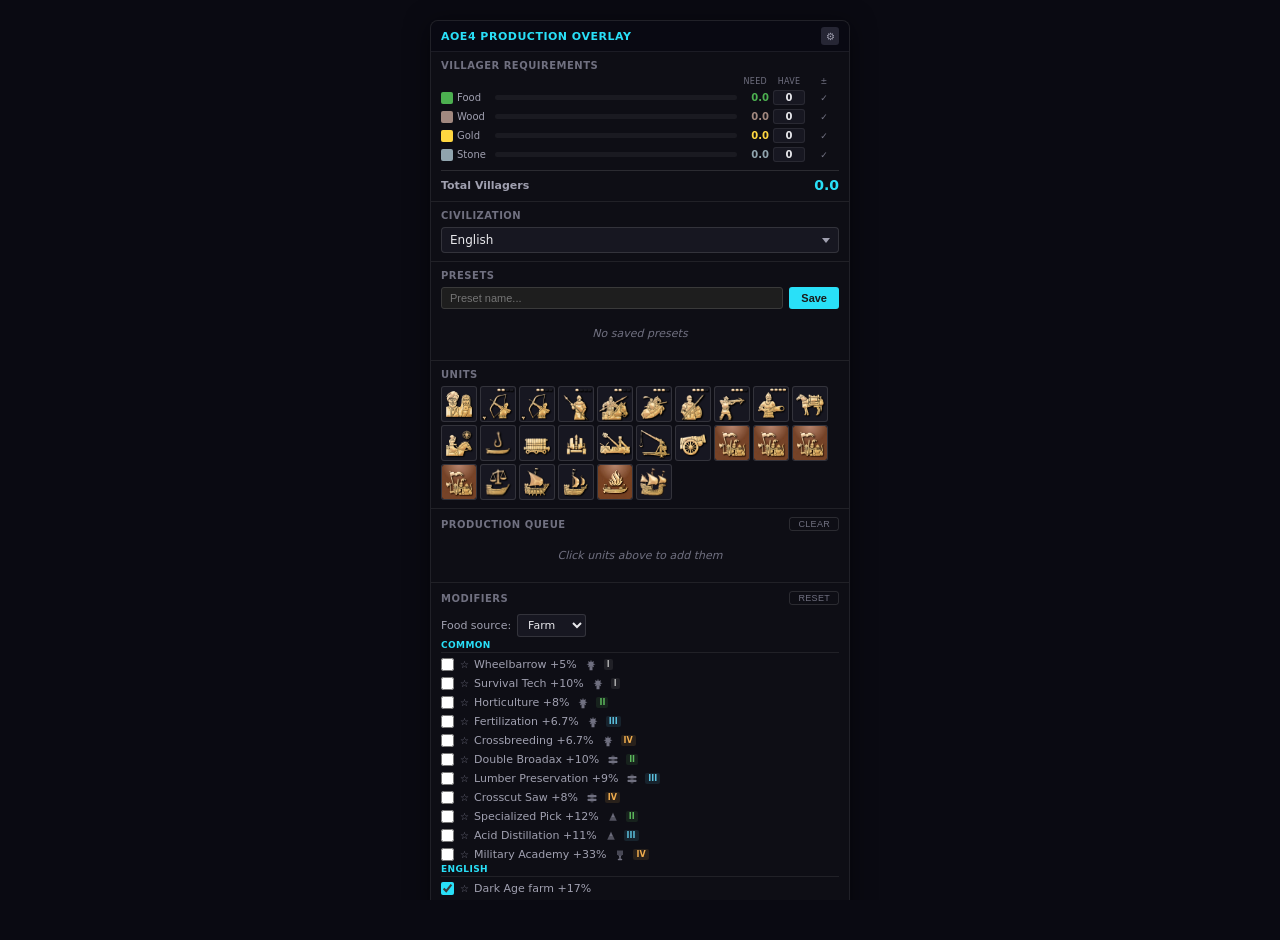
==== commit 39a1b6dc: "Add named preset save/load for civ, units, modifiers, and passive income" ====
--- a/docs/index.html
+++ b/docs/index.html
@@ -97,6 +97,17 @@
                 <select id="civ-selector" onchange="onCivChange(this.value)"></select>
             </div>
 
+            <!-- Presets (named snapshots of the current build) -->
+            <div class="section collapsible-section" id="section-presets">
+                <div class="section-label">Presets</div>
+                <div class="preset-save-row">
+                    <input type="text" id="preset-name-input" placeholder="Preset name..."
+                           maxlength="40" onkeydown="onPresetInputKey(event)">
+                    <button class="preset-save-btn" onclick="saveCurrentAsPreset()" title="Save current build as preset">Save</button>
+                </div>
+                <div id="preset-list"></div>
+            </div>
+
             <!-- Unit Grid -->
             <div class="section collapsible-section" id="section-units">
                 <div class="section-label">Units</div>
--- a/docs/style.css
+++ b/docs/style.css
@@ -980,6 +980,84 @@
     font-style: italic;
 }
 
+/* ---- Presets ---- */
+.preset-save-row {
+    display: flex;
+    gap: 6px;
+    margin-bottom: 6px;
+}
+.preset-save-row input[type="text"] {
+    flex: 1;
+    min-width: 0;
+    background: var(--bg-input, #1e1e1e);
+    border: 1px solid var(--border, #3a3a3a);
+    color: var(--text, #e0e0e0);
+    padding: 4px 8px;
+    font-size: 11px;
+    border-radius: 3px;
+    outline: none;
+}
+.preset-save-row input[type="text"]:focus {
+    border-color: var(--accent, #ffb84d);
+}
+.preset-save-btn {
+    background: var(--accent, #ffb84d);
+    color: #1a1a1a;
+    border: none;
+    padding: 4px 12px;
+    font-size: 11px;
+    font-weight: 600;
+    border-radius: 3px;
+    cursor: pointer;
+    white-space: nowrap;
+}
+.preset-save-btn:hover { filter: brightness(1.1); }
+
+#preset-list {
+    display: flex;
+    flex-direction: column;
+    gap: 3px;
+}
+.preset-row {
+    display: flex;
+    align-items: center;
+    gap: 4px;
+    padding: 4px 6px;
+    background: var(--bg-row, rgba(255,255,255,0.04));
+    border-radius: 3px;
+    transition: background 0.12s;
+}
+.preset-row:hover { background: rgba(255,184,77,0.08); }
+.preset-name {
+    flex: 1;
+    min-width: 0;
+    cursor: pointer;
+    font-size: 11px;
+    color: var(--text, #e0e0e0);
+    overflow: hidden;
+    text-overflow: ellipsis;
+    white-space: nowrap;
+    padding: 2px 0;
+}
+.preset-name:hover { color: var(--accent, #ffb84d); }
+.preset-btn {
+    background: transparent;
+    border: 1px solid var(--border, #3a3a3a);
+    color: var(--text-muted, #888);
+    width: 20px;
+    height: 20px;
+    font-size: 11px;
+    line-height: 1;
+    padding: 0;
+    border-radius: 3px;
+    cursor: pointer;
+    display: flex;
+    align-items: center;
+    justify-content: center;
+}
+.preset-btn:hover { color: var(--accent, #ffb84d); border-color: var(--accent, #ffb84d); }
+.preset-del-btn:hover { color: #e85050; border-color: #e85050; }
+
 /* ---- Resize Handle ---- */
 #resize-handle {
     position: absolute;
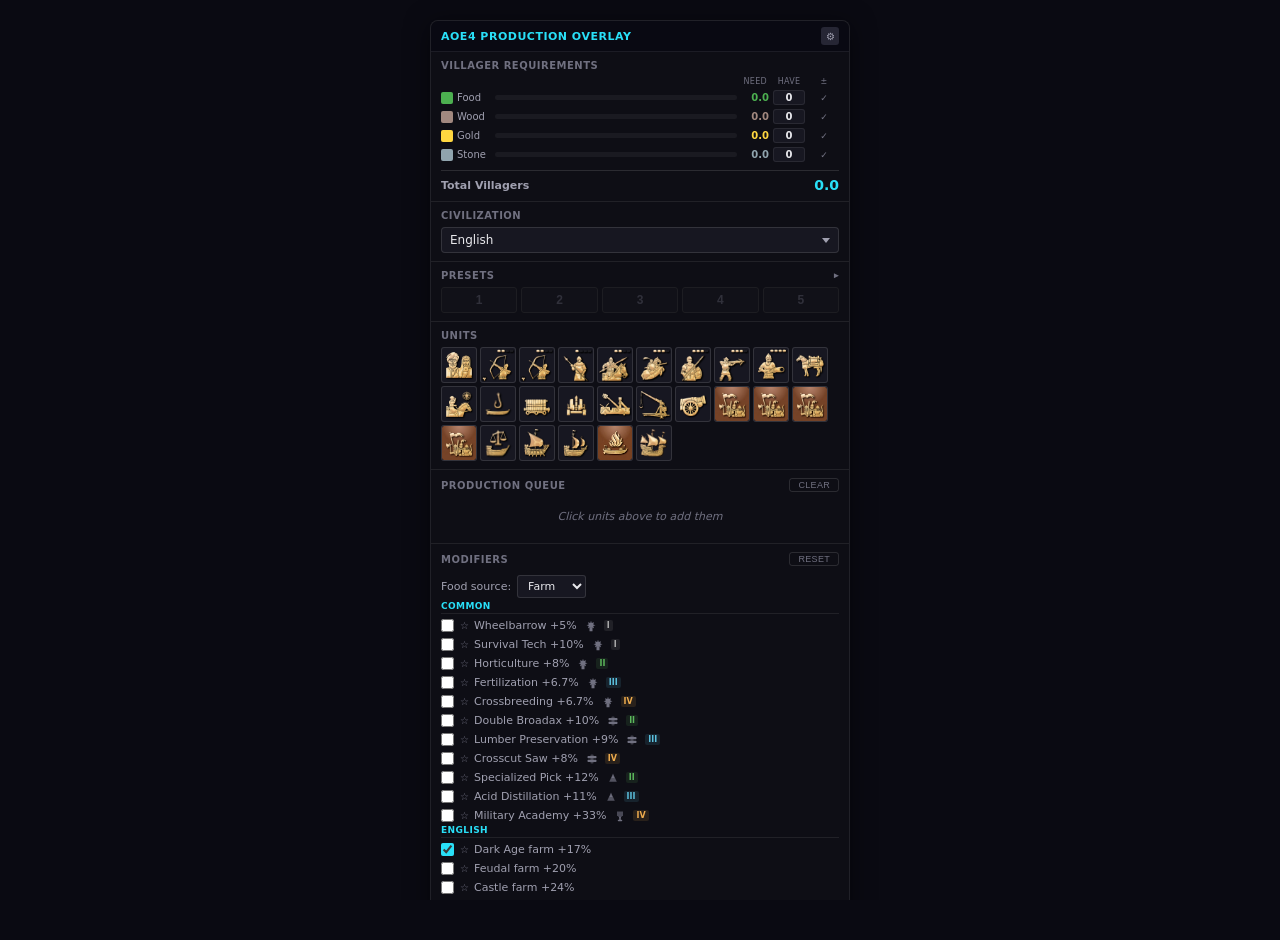
==== commit 31f13bf0: "Presets: 1-5 quick slot buttons, collapsible library, Update button, two-click delete - Add 5 always" ====
--- a/docs/index.html
+++ b/docs/index.html
@@ -27,6 +27,9 @@
                         Show player lookup panel
                     </label>
                 </div>
+
+                <div class="subsection-label">Preset Slots</div>
+                <div id="preset-slot-bindings"></div>
 
                 <div class="subsection-label">Data</div>
                 <div class="setting-row">
@@ -99,13 +102,19 @@
 
             <!-- Presets (named snapshots of the current build) -->
             <div class="section collapsible-section" id="section-presets">
-                <div class="section-label">Presets</div>
-                <div class="preset-save-row">
-                    <input type="text" id="preset-name-input" placeholder="Preset name..."
-                           maxlength="40" onkeydown="onPresetInputKey(event)">
-                    <button class="preset-save-btn" onclick="saveCurrentAsPreset()" title="Save current build as preset">Save</button>
+                <div class="section-label preset-section-label" onclick="togglePresetsBody()">
+                    <span>Presets</span>
+                    <span class="preset-body-toggle" title="Show/hide preset library">&#9662;</span>
                 </div>
-                <div id="preset-list"></div>
+                <div class="preset-slots-row" id="preset-slots"></div>
+                <div class="preset-body">
+                    <div class="preset-save-row">
+                        <input type="text" id="preset-name-input" placeholder="Preset name..."
+                               maxlength="40" onkeydown="onPresetInputKey(event)">
+                        <button class="preset-save-btn" onclick="saveCurrentAsPreset()" title="Save current build as preset">Save</button>
+                    </div>
+                    <div id="preset-list"></div>
+                </div>
             </div>
 
             <!-- Unit Grid -->
--- a/docs/style.css
+++ b/docs/style.css
@@ -981,6 +981,81 @@
 }
 
 /* ---- Presets ---- */
+/* Section header acts as toggle for the body (save row + list) */
+.preset-section-label {
+    display: flex;
+    justify-content: space-between;
+    align-items: center;
+    cursor: pointer;
+    user-select: none;
+}
+.preset-body-toggle {
+    font-size: 10px;
+    color: var(--text-muted, #888);
+    transition: transform 0.15s;
+    transform: rotate(-90deg);
+}
+#section-presets.body-open .preset-body-toggle {
+    transform: rotate(0deg);
+}
+.preset-body {
+    display: none;
+    margin-top: 6px;
+}
+#section-presets.body-open .preset-body {
+    display: block;
+}
+
+/* 5 quick-access slot buttons — always visible */
+.preset-slots-row {
+    display: flex;
+    gap: 4px;
+    margin-top: 4px;
+}
+.preset-slot-btn {
+    flex: 1;
+    min-width: 0;
+    padding: 5px 0;
+    font-size: 12px;
+    font-weight: 600;
+    background: var(--bg-row, rgba(255,255,255,0.04));
+    color: var(--text, #e0e0e0);
+    border: 1px solid var(--border, #3a3a3a);
+    border-radius: 3px;
+    cursor: pointer;
+    transition: background 0.12s, border-color 0.12s, color 0.12s;
+}
+.preset-slot-btn:hover:not(:disabled) {
+    background: rgba(255,184,77,0.18);
+    border-color: var(--accent, #ffb84d);
+    color: var(--accent, #ffb84d);
+}
+.preset-slot-btn:active:not(:disabled) {
+    background: rgba(255,184,77,0.32);
+}
+.preset-slot-btn.empty,
+.preset-slot-btn:disabled {
+    opacity: 0.35;
+    cursor: not-allowed;
+    color: var(--text-muted, #666);
+}
+
+/* Slot binding rows inside settings dropdown */
+.preset-slot-setting-row {
+    display: flex;
+    align-items: center;
+    gap: 6px;
+}
+.preset-slot-tag {
+    min-width: 46px;
+    font-size: 11px;
+    color: var(--text-muted, #888);
+}
+.preset-slot-select {
+    flex: 1;
+    min-width: 0;
+}
+
 .preset-save-row {
     display: flex;
     gap: 6px;
@@ -1057,6 +1132,47 @@
 }
 .preset-btn:hover { color: var(--accent, #ffb84d); border-color: var(--accent, #ffb84d); }
 .preset-del-btn:hover { color: #e85050; border-color: #e85050; }
+
+/* Armed state: delete button after first click, waiting for confirm */
+.preset-btn.armed {
+    color: #fff;
+    background: #c23030;
+    border-color: #e85050;
+    font-weight: 700;
+    animation: preset-pulse 1s ease-in-out infinite;
+}
+@keyframes preset-pulse {
+    0%, 100% { opacity: 1; }
+    50% { opacity: 0.55; }
+}
+
+/* Input field for the Save-preset name / confirm-armed (overwrite) */
+.preset-save-row input.confirm-armed {
+    border-color: #ffb84d;
+    box-shadow: 0 0 0 1px #ffb84d inset;
+}
+
+/* Inline rename input */
+.preset-rename-input {
+    flex: 1;
+    min-width: 0;
+    background: var(--bg-input, #1e1e1e);
+    border: 1px solid var(--accent, #ffb84d);
+    color: var(--text, #e0e0e0);
+    padding: 2px 6px;
+    font-size: 11px;
+    border-radius: 3px;
+    outline: none;
+}
+
+/* Brief yellow flash when a preset row is updated */
+.preset-row.flash-updated {
+    animation: preset-flash 0.8s ease-out;
+}
+@keyframes preset-flash {
+    0%   { background: rgba(255,184,77,0.5); }
+    100% { background: rgba(255,255,255,0.04); }
+}
 
 /* ---- Resize Handle ---- */
 #resize-handle {
